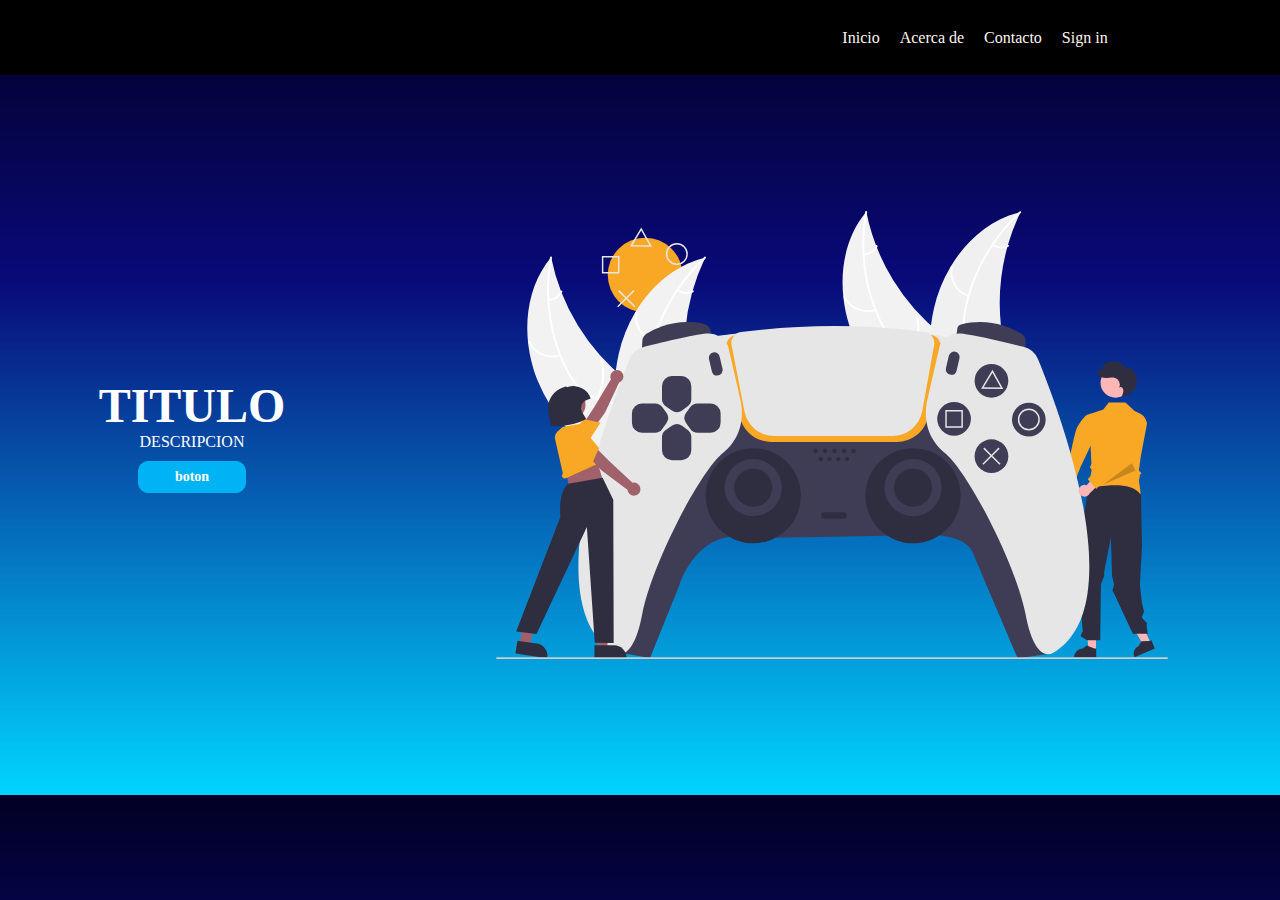
==== index.html @ 93072bee "reto" ====
<!DOCTYPE html>
<html lang="en">
<head>
    <meta charset="UTF-8">
    <meta http-equiv="X-UA-Compatible" content="IE=edge">
    <meta name="viewport" content="width=device-width, initial-scale=1.0">
    <title> Reto 3</title>
    <link rel="stylesheet" href="./style.css">
</head>
<body>
    
    <header>
        <div class="left-header"> <div class="logo"></div> </div>
        <div class="rigth-header">
            <ul>
                <li> <a href=""> Inicio</a></li>
                <li> <a href=""> Acerca de</a></li>
                <li> <a href=""> Contacto</a></li>
                <li> <a href=""> Sign in</a></li>
            </ul>
        </div>
    </header>
    <main>
       
        <section class="text-section">
            <div class="title-text-section">
                <h1>TITULO</h1>
                <p>DESCRIPCION</p>
                <div class="boton-primario">boton</div>
                </div>
            
        </section>

        <section class="img-section">
            <img src="./img/undraw_Gaming_re_cma2.svg" alt="esta es una imagen">
            </section>
    </main>





</body>
</html>
---- style.css ----
* {
    margin: 0;
    padding: 0;
    list-style: none;
    text-decoration: none;
    border: none;
    outline: none;
}
body{
    min-width: 320px;
    background: rgb(2,0,36);
background: linear-gradient(180deg, rgba(2,0,36,1) 0%, rgba(9,9,121,1) 35%, rgba(0,212,255,1) 100%);
}
header{
background-color: black;
width: 100%;
height: 20vh;
display: flex;
flex-wrap: wrap;
align-items: center;
justify-content: center;
}
.left-header{
    color: white;
    width: 100%;
    display: flex;
    text-align: center;
    justify-content: center;
}
.logo{
    width: 40px;
    height: 40px;
    background-image: url(https://clipartart.com/images/cool-gaming-logo-clipart-7.png);
    background-position: center;
    background-size:contain;
}
.rigth-header{
    width: 100%;
    justify-content: center;
}
header ul{
    display: flex;
    justify-content: center;
}
li{
    display: flex;
    justify-content: center;
    margin: 10px;

}
a{
    color: seashell;
}


h1{
    color: white;
    font-size: 3rem;   
    width: 100%;
}
p{
    color: white;
    font-size: 1rem;
    width: 100%;
}
main{
    
    width: 100%;
    height: 80vh;
    display: flex;
    flex-wrap: wrap;
}
.img-section{
   
    width: 100%;
    height: auto;
    display: flex;
    align-items: center;
    justify-content: center;
}
.text-section{
    width: 100%;
    height:auto ;
    display: flex;
    flex-wrap: wrap;
    align-items: center;
    justify-content: center;
}
.title-text-section{
    width: 100%;
    display: flex;
    flex-wrap: wrap;
    justify-content: center;
    text-align: center;
}

img{
    width: 75%;
}
.boton-primario {
    cursor: pointer;
    margin-top: 10px;
    width: 20%;
    height: 30px;
    background-color: #00B3F5;
    border: 0;
    font-size: 14px;
    font-weight: 600;
    color: white;
    border-radius: 5px;
    padding: 0 15px;
    border: 1px solid #00B3F5;
    border-radius: 10px;
    text-align: center;
    display: flex;
    justify-content: center;
    align-items: center;

}
.boton-primario:hover {
    box-shadow: 0 1px 6px 0 #00B3F5;
    border-color: #00B3F5;
}
@media (min-width: 600px){
    header{
        background-color: black;
        width: 100%;
        height: 5vh;
        display: flex;
        flex-wrap: wrap;
        align-items: center;
        justify-content: center;
        padding: 15px;
        }
        .left-header{
            color: white;
            width: 50%;
            display: flex;
            text-align: center;
            justify-content: left;
        }
        .logo{
            width: 40px;
            height: 40px;
            background-image: url(https://clipartart.com/images/cool-gaming-logo-clipart-7.png);
            background-position: center;
            background-size:contain;
        }
        .rigth-header{
            width: 50%;
            justify-content: right;
        }
        ul{
            justify-content: right;
        }
        .img-section{
            order: 1;
            width: 70%;
            height: auto;
            display: flex;
            align-items: center;
            justify-content: center;
        }
        .text-section{
            order: 2;
            width: 30%;
            height:auto ;
            display: flex;
            flex-wrap: wrap;
            align-items: center;
            justify-content: center;
        }
    
}
@media (min-width: 800px){
    .img-section{
        order: 2;
        width: 70%;
    }
    .text-section{
        order: 1;
        width: 30%;
    }
}
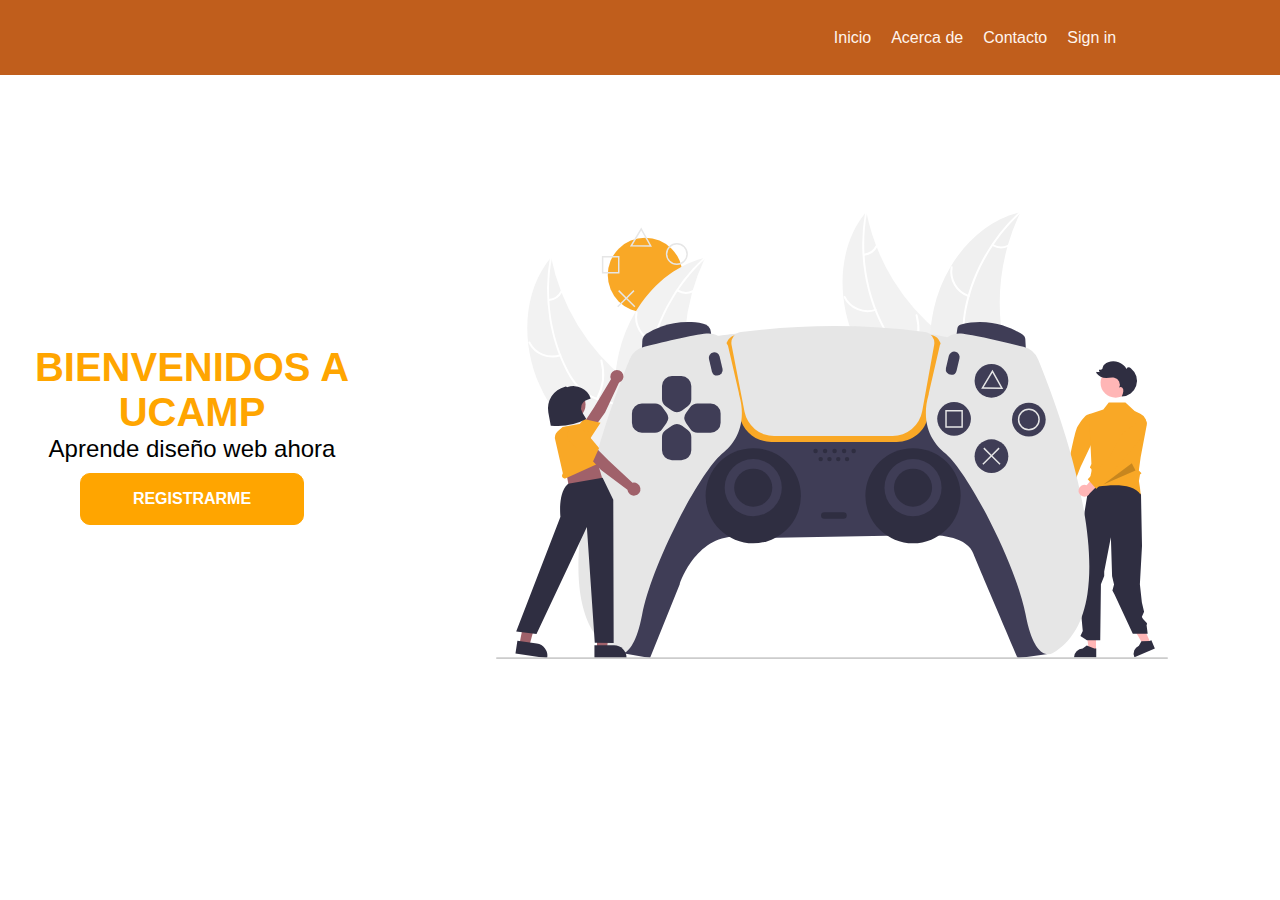
==== commit 3c6b5374: "colores" ====
--- a/index.html
+++ b/index.html
@@ -24,9 +24,9 @@
        
         <section class="text-section">
             <div class="title-text-section">
-                <h1>TITULO</h1>
-                <p>DESCRIPCION</p>
-                <div class="boton-primario">boton</div>
+                <h1>BIENVENIDOS A UCAMP</h1>
+                <p>Aprende diseño web ahora</p>
+                <div class="boton-primario">REGISTRARME</div>
                 </div>
             
         </section>
--- a/style.css
+++ b/style.css
@@ -5,14 +5,14 @@
     text-decoration: none;
     border: none;
     outline: none;
+    font-family: Arial, Helvetica, sans-serif;
 }
 body{
     min-width: 320px;
-    background: rgb(2,0,36);
-background: linear-gradient(180deg, rgba(2,0,36,1) 0%, rgba(9,9,121,1) 35%, rgba(0,212,255,1) 100%);
+ background-color: white;
 }
 header{
-background-color: black;
+background-color: rgb(192, 94, 28);
 width: 100%;
 height: 20vh;
 display: flex;
@@ -54,13 +54,13 @@
 
 
 h1{
-    color: white;
-    font-size: 3rem;   
+    color: orange;
+    font-size: 2.5rem;   
     width: 100%;
 }
 p{
-    color: white;
-    font-size: 1rem;
+    color: black;
+    font-size: 1.5rem;
     width: 100%;
 }
 main{
@@ -100,16 +100,16 @@
 .boton-primario {
     cursor: pointer;
     margin-top: 10px;
-    width: 20%;
-    height: 30px;
-    background-color: #00B3F5;
+    width: 50%;
+    height: 50px;
+    background-color: orange;
     border: 0;
-    font-size: 14px;
+    font-size: 1rem;
     font-weight: 600;
     color: white;
     border-radius: 5px;
     padding: 0 15px;
-    border: 1px solid #00B3F5;
+    border: 1px solid orange;
     border-radius: 10px;
     text-align: center;
     display: flex;
@@ -118,12 +118,11 @@
 
 }
 .boton-primario:hover {
-    box-shadow: 0 1px 6px 0 #00B3F5;
-    border-color: #00B3F5;
+    box-shadow: 0 1px 6px 0 orange;
+    border-color: orange;
 }
 @media (min-width: 600px){
     header{
-        background-color: black;
         width: 100%;
         height: 5vh;
         display: flex;
